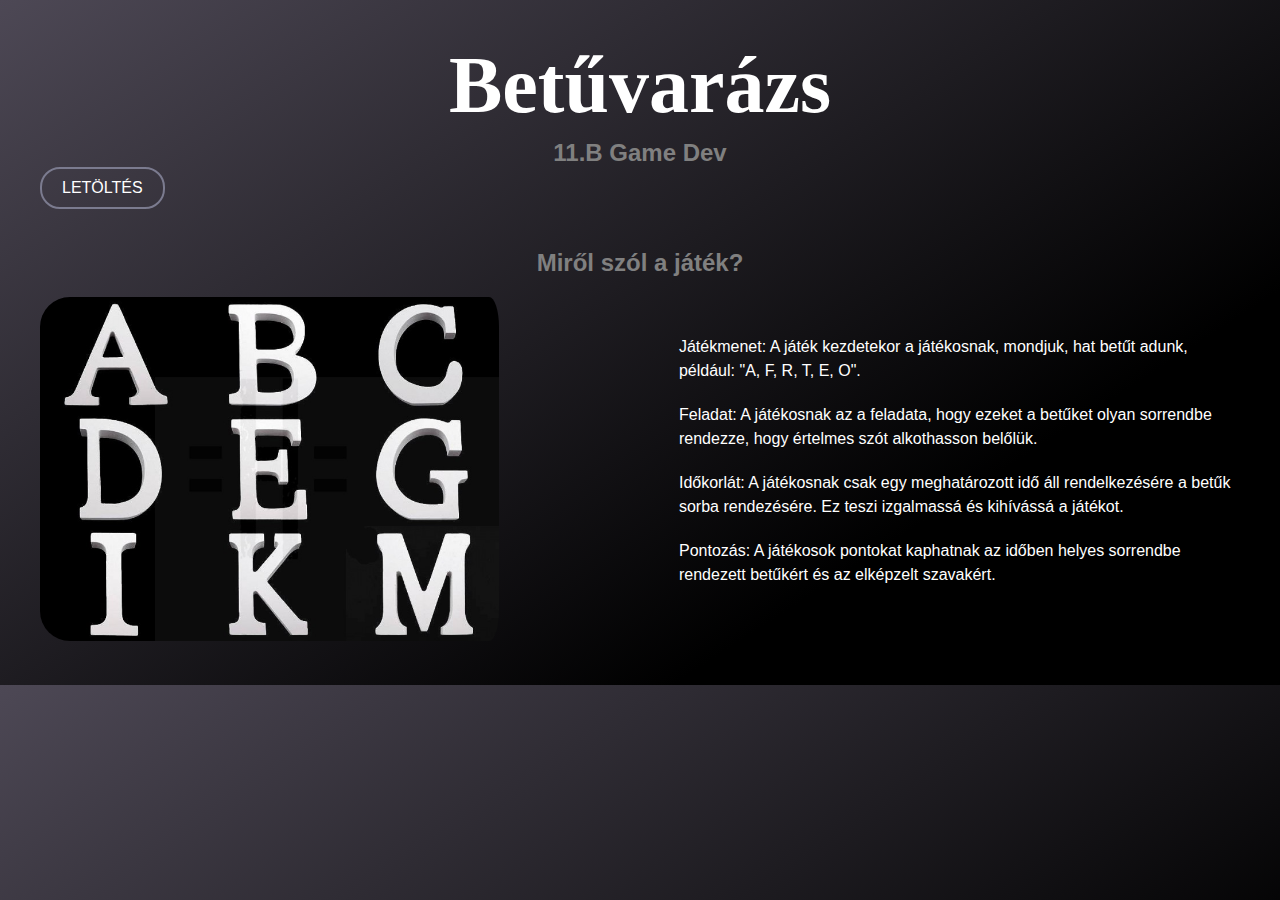
==== index.html @ 35dbc662 "Add files via upload" ====
<!DOCTYPE html>
<html lang="en">
<head>
  <meta charset="UTF-8">
  <title>Betűvarázs - 11.b Dev Studio</title>
  <link rel="stylesheet" href="style.css">
</head>
<body>
  <main>
    <h1>Betűvarázs</h1>
    <h2>11.B Game Dev</h2>
    <!--kozepre kell rakni ez a rákot de nembirom es felbasz geci-->
    <button type="button" class="button">Letöltés</button>
    <section class="about">
      <h2>Miről szól a játék?</h2>
      <div class="container">
        <div class="image">
          <!--Kepet majd le kene kerekiteni szebben de ez is felbaszott-->
          <img src="./14574_kep1_230320-41231-1.jpg" alt="Betűk">
        </div>
        <div class="text">
          <p>Játékmenet: A játék kezdetekor a játékosnak, mondjuk, hat betűt adunk, például: "A, F, R, T, E, O".</p>
          <p>Feladat: A játékosnak az a feladata, hogy ezeket a betűket olyan sorrendbe rendezze, hogy értelmes szót alkothasson belőlük.</p>
          <p>Időkorlát: A játékosnak csak egy meghatározott idő áll rendelkezésére a betűk sorba rendezésére. Ez teszi izgalmassá és kihívássá a játékot.</p>
          <p>Pontozás: A játékosok pontokat kaphatnak az időben helyes sorrendbe rendezett betűkért és az elképzelt szavakért.</p>
        </div>
      </div>
    </section>
  </main>
</body>
</html>
---- style.css ----
*{margin: 0; padding: 0; box-sizing: border-box;}

body {
  background-color: #4d4855;
  background-image: linear-gradient(147deg, #4d4855 0%, #000000 74%);  
  color: #fff;
  font-family: 'Sora', sans-serif;
  margin: 0;
}

header {
  background-color: #333;
  padding: 20px;
  text-align: center;
}

main h1 {
  font-size: 80px;
  margin: 0;
  text-align: center;
  font-family: Georgia, 'Times New Roman', Times, serif;
}

main h2 {
  font-size: 24px;
  margin-top: 0.5rem;
  text-align: center;
  color: gray;
}

button {
  background-color: transparent;
  border: 2px solid #7B7B8F;
  color: #fff;
  padding: 10px 20px;
  border-radius: 20px;
  font-size: 16px;
  text-transform: uppercase;
  transition: all 0.3s ease;
  margin: auto;
}

button:hover {
  background-color: #7B7B8F;
  color: #fff;
}

main {
  padding: 40px;
}

.about {
  margin-top: 40px;
}

.about h2 {
  font-size: 24px;
  margin-bottom: 20px;
  text-align: center;
}

.container {
  display: flex;
  justify-content: space-between;
  align-items: center;
}

.image img {
  width: 75%;
  border-radius: 30px;
  padding-right: 20px;
}

.text {
  width: 60%;
}

.text p {
  font-size: 16px;
  line-height: 1.5;
  margin-bottom: 20px;
}
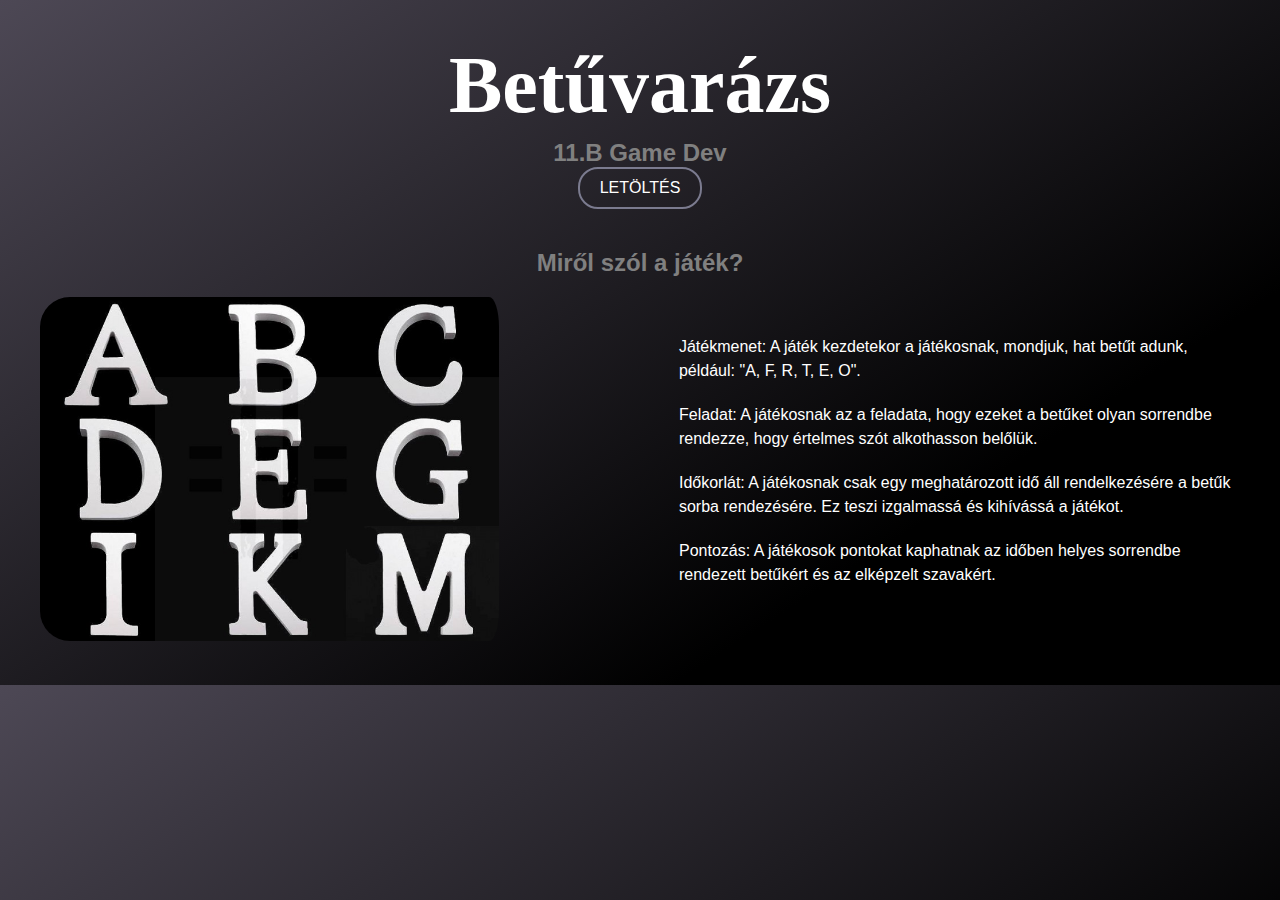
==== commit f9d128cf: "Add files via upload" ====
--- a/index.html
+++ b/index.html
@@ -1,5 +1,5 @@
 <!DOCTYPE html>
-<html lang="en">
+<html lang="hu">
 <head>
   <meta charset="UTF-8">
   <title>Betűvarázs - 11.b Dev Studio</title>
@@ -9,8 +9,10 @@
   <main>
     <h1>Betűvarázs</h1>
     <h2>11.B Game Dev</h2>
-    <!--kozepre kell rakni ez a rákot de nembirom es felbasz geci-->
+    <!--Ide kell berakni a letöltéshez szükséges fájlnevet-->
+    <a href="/szokirako.py" download>
     <button type="button" class="button">Letöltés</button>
+    </a>
     <section class="about">
       <h2>Miről szól a játék?</h2>
       <div class="container">
--- a/style.css
+++ b/style.css
@@ -29,6 +29,7 @@
 }
 
 button {
+  display: flex;
   background-color: transparent;
   border: 2px solid #7B7B8F;
   color: #fff;
@@ -37,7 +38,10 @@
   font-size: 16px;
   text-transform: uppercase;
   transition: all 0.3s ease;
-  margin: auto;
+  margin: 0 auto;
+  justify-content: center;
+  align-items: center;
+  
 }
 
 button:hover {
@@ -79,4 +83,8 @@
   font-size: 16px;
   line-height: 1.5;
   margin-bottom: 20px;
+}
+
+a{
+  text-decoration: none;
 }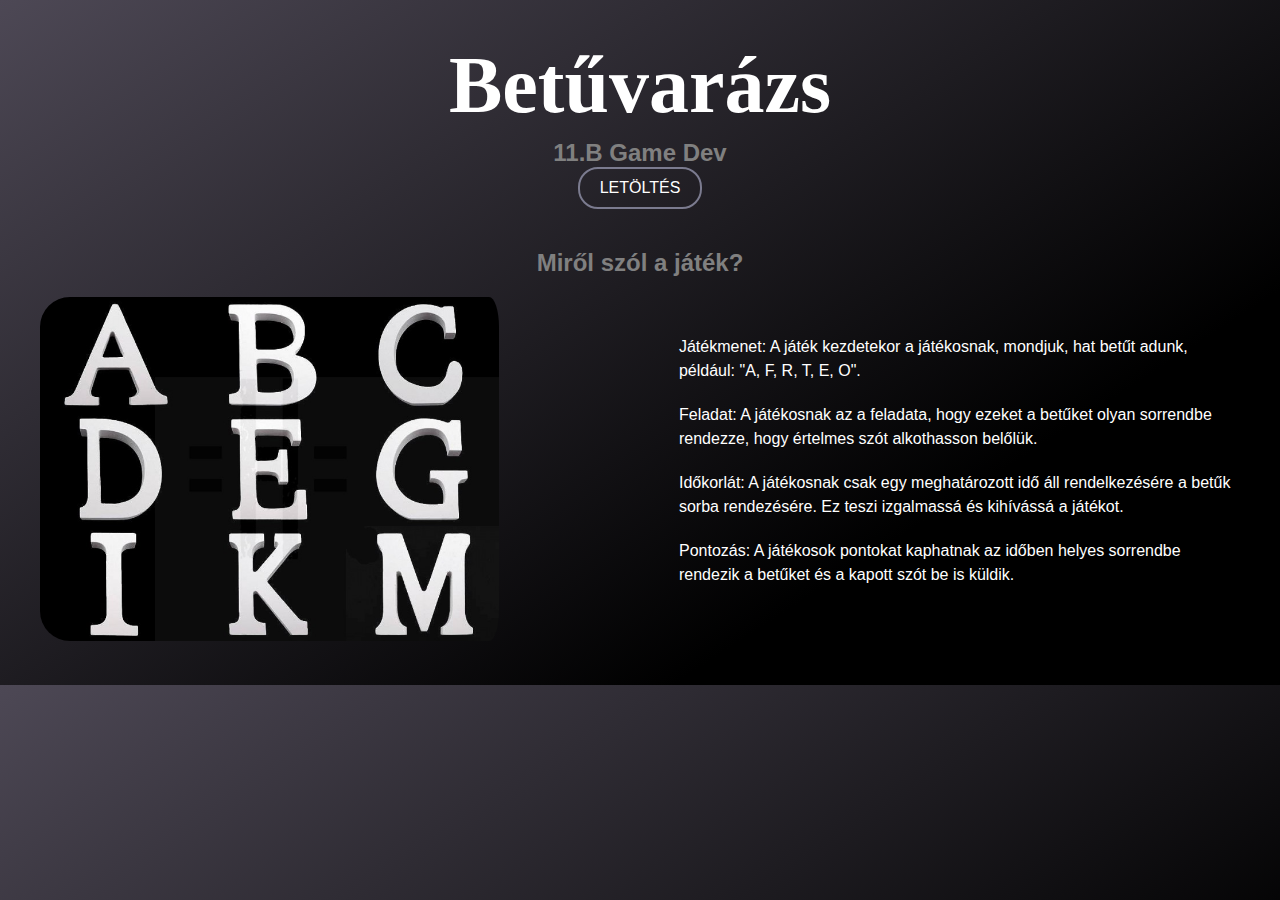
==== commit 30d99761: "letöltés gomb" ====
--- a/index.html
+++ b/index.html
@@ -10,10 +10,10 @@
     <h1>Betűvarázs</h1>
     <h2>11.B Game Dev</h2>
     <!--Ide kell berakni a letöltéshez szükséges fájlnevet-->
-    <a href="/szokirako.py" download>
+    <a href="https://mega.nz/file/7zpUSLJI#HmKoD4ZKm7MOrg2TRFi3B5SihiZDXQPprejxLRcnSDs"target="_blank">
     <button type="button" class="button">Letöltés</button>
     </a>
-    <section class="about">
+    <div class="about">
       <h2>Miről szól a játék?</h2>
       <div class="container">
         <div class="image">
@@ -24,10 +24,10 @@
           <p>Játékmenet: A játék kezdetekor a játékosnak, mondjuk, hat betűt adunk, például: "A, F, R, T, E, O".</p>
           <p>Feladat: A játékosnak az a feladata, hogy ezeket a betűket olyan sorrendbe rendezze, hogy értelmes szót alkothasson belőlük.</p>
           <p>Időkorlát: A játékosnak csak egy meghatározott idő áll rendelkezésére a betűk sorba rendezésére. Ez teszi izgalmassá és kihívássá a játékot.</p>
-          <p>Pontozás: A játékosok pontokat kaphatnak az időben helyes sorrendbe rendezett betűkért és az elképzelt szavakért.</p>
+          <p>Pontozás: A játékosok pontokat kaphatnak az időben helyes sorrendbe rendezik a betűket és a kapott szót be is küldik.</p>
         </div>
       </div>
-    </section>
+    </div>
   </main>
 </body>
-</html>+</html>
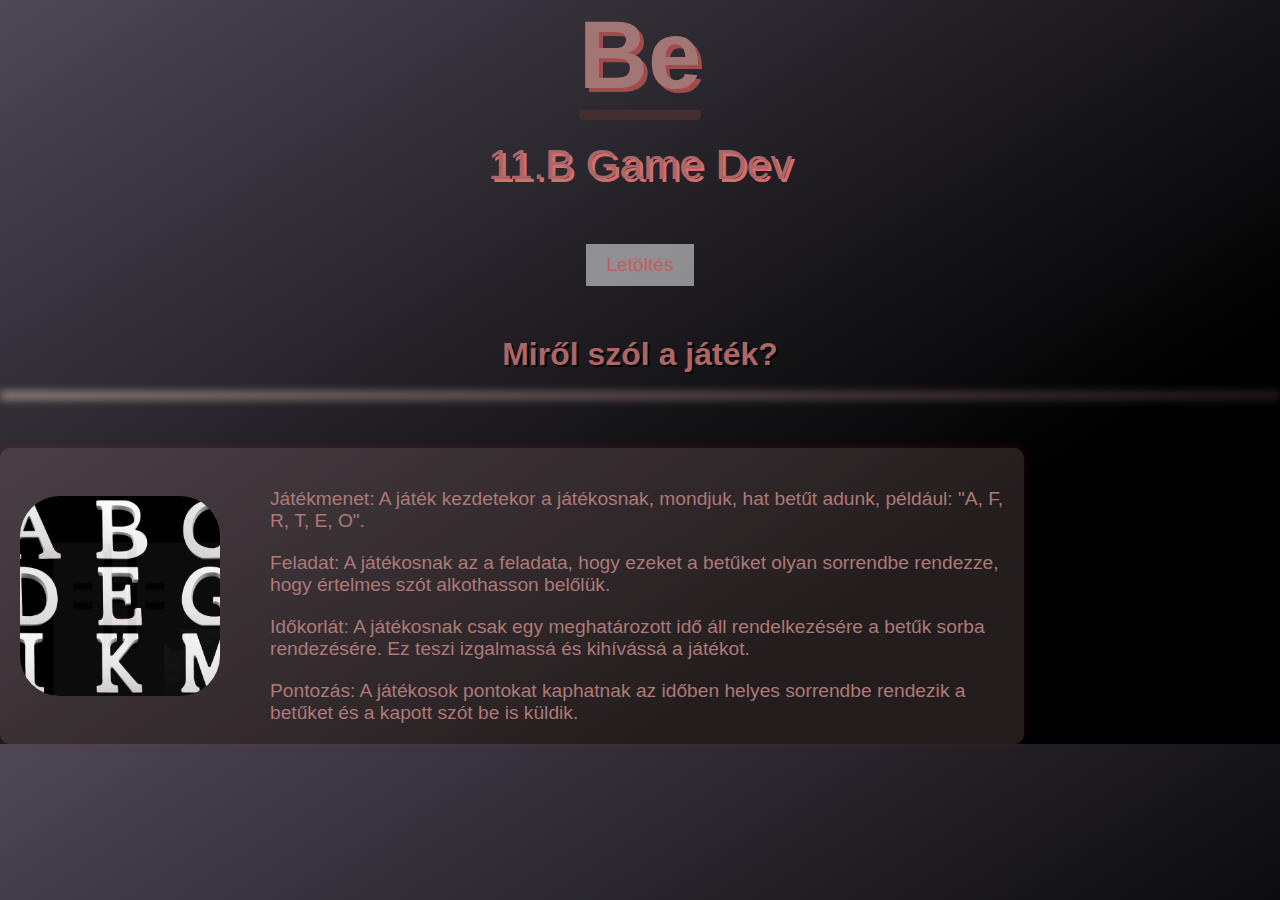
==== commit e5c975a6: "Add files via upload" ====
--- a/index.html
+++ b/index.html
@@ -1,33 +1,47 @@
 <!DOCTYPE html>
 <html lang="hu">
 <head>
-  <meta charset="UTF-8">
-  <title>Betűvarázs - 11.b Dev Studio</title>
-  <link rel="stylesheet" href="style.css">
+    <meta charset="UTF-8">
+    <meta name="viewport" content="width=device-width, initial-scale=1.0">
+    <title>Betűvarázs - 11.b Dev Studio</title>
+	<link rel="stylesheet" href="style.css">
+    <script src="app.js" defer></script>
 </head>
 <body>
-  <main>
-    <h1>Betűvarázs</h1>
-    <h2>11.B Game Dev</h2>
-    <!--Ide kell berakni a letöltéshez szükséges fájlnevet-->
-    <a href="https://mega.nz/file/7zpUSLJI#HmKoD4ZKm7MOrg2TRFi3B5SihiZDXQPprejxLRcnSDs"target="_blank">
-    <button type="button" class="button">Letöltés</button>
-    </a>
-    <div class="about">
-      <h2>Miről szól a játék?</h2>
-      <div class="container">
-        <div class="image">
-          <!--Kepet majd le kene kerekiteni szebben de ez is felbaszott-->
-          <img src="./14574_kep1_230320-41231-1.jpg" alt="Betűk">
+<!---------------------------titles and button------------------------------->
+	<header>
+        <div class="header">
+            <h1 id="heading"></h1>
         </div>
-        <div class="text">
-          <p>Játékmenet: A játék kezdetekor a játékosnak, mondjuk, hat betűt adunk, például: "A, F, R, T, E, O".</p>
-          <p>Feladat: A játékosnak az a feladata, hogy ezeket a betűket olyan sorrendbe rendezze, hogy értelmes szót alkothasson belőlük.</p>
-          <p>Időkorlát: A játékosnak csak egy meghatározott idő áll rendelkezésére a betűk sorba rendezésére. Ez teszi izgalmassá és kihívássá a játékot.</p>
-          <p>Pontozás: A játékosok pontokat kaphatnak az időben helyes sorrendbe rendezik a betűket és a kapott szót be is küldik.</p>
+	</header>
+	<main>
+
+		<div id="center-div">11.B Game Dev</div>
+
+        <div class="button">
+            <a href="https://mega.nz/file/7zpUSLJI#HmKoD4ZKm7MOrg2TRFi3B5SihiZDXQPprejxLRcnSDs"target="_blank"></a>
+            <button id="button">Letöltés</button>
         </div>
-      </div>
-    </div>
-  </main>
+
+        <div class="content">
+		    <p id="p-tag">Miről szól a játék?</p>
+        </div>
+
+        <div class="elvalaszto-vonal"></div>
+<!------------------------------big div------------------------------------->
+		<div class="container">
+            <div class="container2">
+                
+            </div>
+			<img src="./14574_kep1_230320-41231-1.jpg" alt="Image">
+			<div id="text-container">
+				<p class="text">Játékmenet: A játék kezdetekor a játékosnak, mondjuk, hat betűt adunk, például: "A, F, R, T, E, O".</p>
+				<p class="text">Feladat: A játékosnak az a feladata, hogy ezeket a betűket olyan sorrendbe rendezze, hogy értelmes szót alkothasson belőlük.</p>
+				<p class="text">Időkorlát: A játékosnak csak egy meghatározott idő áll rendelkezésére a betűk sorba rendezésére. Ez teszi izgalmassá és kihívássá a játékot.</p>
+                <p class="text">Pontozás: A játékosok pontokat kaphatnak az időben helyes sorrendbe rendezik a betűket és a kapott szót be is küldik.</p>
+			</div>
+		</div>
+	</main>
 </body>
 </html>
+
--- a/style.css
+++ b/style.css
@@ -1,90 +1,154 @@
-*{margin: 0; padding: 0; box-sizing: border-box;}
-
+/*-----------------------basic things-----------------*/
+*{
+    margin: 0;
+    padding: 0;
+    box-sizing: border-box;
+}
 body {
-  background-color: #4d4855;
-  background-image: linear-gradient(147deg, #4d4855 0%, #000000 74%);  
-  color: #fff;
-  font-family: 'Sora', sans-serif;
-  margin: 0;
+    display: flex;
+    justify-content: center;
+    align-items: center;
+	background-image: linear-gradient(147deg, #4d4855 0%, #000000 74%); 
+	font-family: Arial, sans-serif;
+    display: flex;
+	flex-direction: column;
+	align-items: center;
 }
 
 header {
-  background-color: #333;
-  padding: 20px;
-  text-align: center;
+	width: 100%;
+	text-align: center;
+	margin-top: 60px;
+    display: flex;
+    justify-content: center;
+    align-items: center;
+}
+/*----------header,---titles,---button----------*/
+.header {
+    display: flex;
+	flex-direction: column;
+	align-items: center;
+    margin-top: 20px;
+    border-radius: 5px;
+    border-bottom: 10px solid rgb(71, 46, 46);
+    font-size: 3rem;
+    color: rgb(163, 118, 118);
+    margin: 0;
+    position: absolute;
+    border-radius: 5px solid black;
+    text-shadow: 4px 4px #a34a4a;
+  }
+
+@keyframes love-animation {
+	from {
+		content: "";
+	}
+	to {
+		content: "Betűvarázs";
+	}
 }
 
-main h1 {
-  font-size: 80px;
-  margin: 0;
-  text-align: center;
-  font-family: Georgia, 'Times New Roman', Times, serif;
+#center-div {
+    display: flex;
+    justify-content: center;
+    align-items: center;
+	margin-top: 50px;
+    padding: 30px;
+	font-size: 2em;
+    text-shadow: 3px 3px #d76c6c;
+    color: #aa6767;
+    font-size: 2.7rem;
 }
 
-main h2 {
-  font-size: 24px;
-  margin-top: 0.5rem;
-  text-align: center;
-  color: gray;
+.button{
+    display: flex;
+	flex-direction: column;
+	align-items: center;
+}
+button {
+	margin-top: 25px;
+	padding: 10px 20px;
+	background-color: rgba(255, 255, 255, 0.5);
+	color: rgb(191, 96, 96);
+	border: none;
+	cursor: pointer;
+	transition: all 0.3s ease;
+	font-size: 1.2em;
+}
+button:hover {
+	background-color: rgb(133, 67, 67);
+	color: #b77172;
+	transform: scale(1.2);
 }
 
-button {
-  display: flex;
-  background-color: transparent;
-  border: 2px solid #7B7B8F;
-  color: #fff;
-  padding: 10px 20px;
-  border-radius: 20px;
-  font-size: 16px;
-  text-transform: uppercase;
-  transition: all 0.3s ease;
-  margin: 0 auto;
-  justify-content: center;
-  align-items: center;
-  
+
+.content{
+    display: flex;
+	flex-direction: column;
+	align-items: center;
+	margin-top: 50px;
+    font-size: xx-large;
+    color: rgb(172, 102, 102);
+    text-shadow: 2px 2px #000000;
+    font-weight: bold;
 }
 
-button:hover {
-  background-color: #7B7B8F;
-  color: #fff;
+.elvalaszto-vonal {
+    height: 5px; 
+    background: linear-gradient(to right, #d6c3ad, #432c35); 
+    margin: 20px 0; 
+    filter: blur(5px);
+}
+/*--------------------------big div----------------------------------------*/
+.container {
+	margin-top: 50px;
+	display: flex;
+	justify-content: center;
+	align-items: center;
+	width: 80%;
+	background-color: rgba(178, 143, 143, 0.2);
+	padding: 20px;
+	border-radius: 10px;
+	box-shadow: 0px 0px 10px rgba(158, 35, 35, 0.2);
 }
 
-main {
-  padding: 40px;
+.container img {
+	border-radius: 20%;
+	width: 200px;
+	height: 200px;
+	object-fit: cover;
+	transition: box-shadow 0.3s ease;
 }
 
-.about {
-  margin-top: 40px;
+.container img:hover {
+	box-shadow: 0px 0px 40px rgba(202, 25, 25, 0.5);
 }
 
-.about h2 {
-  font-size: 24px;
-  margin-bottom: 20px;
-  text-align: center;
-}
-
-.container {
-  display: flex;
-  justify-content: space-between;
-  align-items: center;
-}
-
-.image img {
-  width: 75%;
-  border-radius: 30px;
-  padding-right: 20px;
+#text-container {
+	margin-left: 50px;
 }
 
 .text {
-  width: 60%;
+	margin-top: 20px;
+	font-size: 1.2em;
+	color: rgb(173, 121, 121);
+	transition: color 0.3s ease;
 }
 
-.text p {
-  font-size: 16px;
-  line-height: 1.5;
-  margin-bottom: 20px;
+.text:hover {
+	color: #000000;
 }
 
-a{
-  text-decoration: none;
-}+@media screen and (max-width: 768px) {
+	#container {
+		flex-direction: column;
+		align-items: center;
+	}
+
+	#container img {
+		margin-bottom: 20px;
+	}
+}
+
+
+
